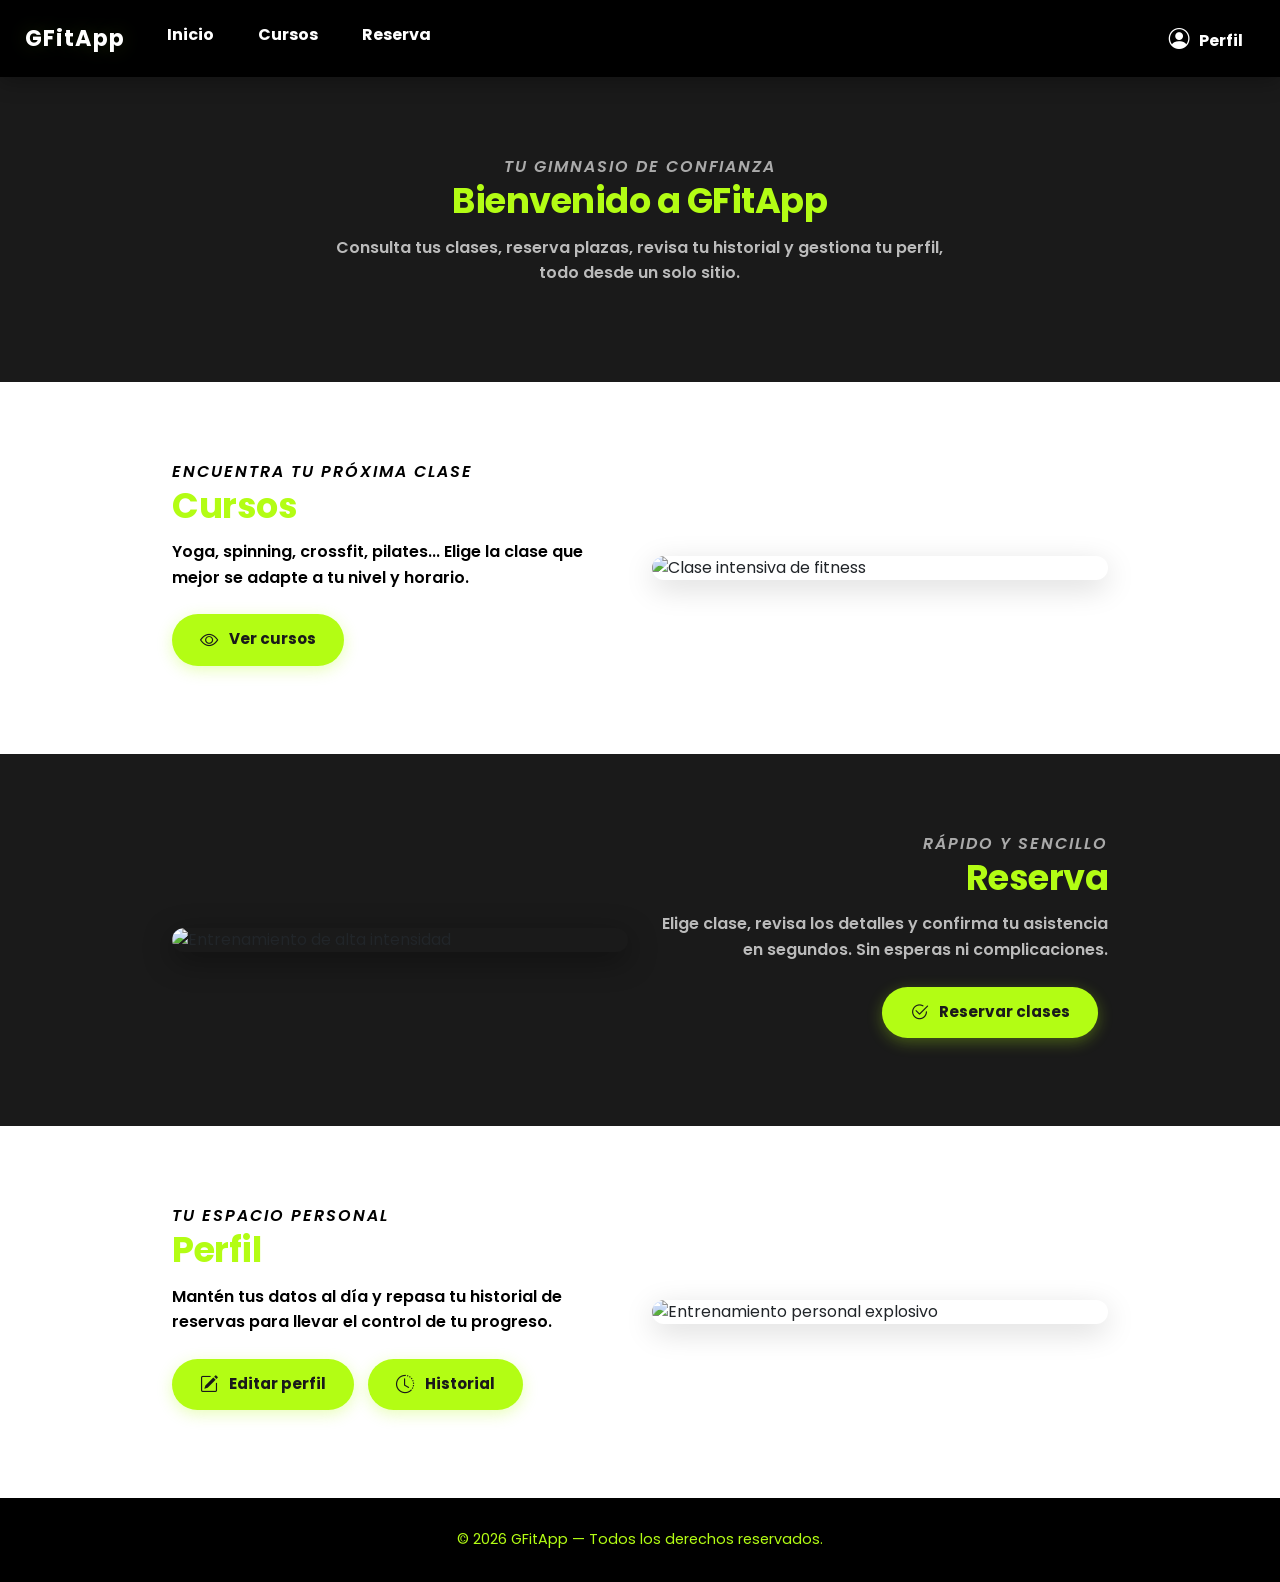
==== index.html @ 2117739c "Correción código del index.html y el manifest.json para la imágen en IOs" ====
<!DOCTYPE html>
<html lang="es">
<head>
    <meta charset="UTF-8">
    <meta name="viewport" content="width=device-width, initial-scale=1.0">
    <title>GFitApp – Tu gimnasio de confianza</title>
    <meta name="description" content="Gestiona tus clases, reservas y perfil en GFitApp, la plataforma de tu gimnasio de confianza.">
    <link rel="preconnect" href="https://fonts.googleapis.com">
    <link rel="preconnect" href="https://fonts.gstatic.com" crossorigin>
    <link href="https://fonts.googleapis.com/css2?family=Poppins:ital,wght@0,400;0,600;0,700;1,400&display=swap" rel="stylesheet">
    <link rel="stylesheet" href="https://cdn.jsdelivr.net/npm/bootstrap-icons@1.11.3/font/bootstrap-icons.css">
    <link href="https://cdn.jsdelivr.net/npm/bootstrap@5.3.0/dist/css/bootstrap.min.css" rel="stylesheet">
    <link rel="stylesheet" href="styles.css">
    <link rel="icon" href="data:image/svg+xml,<svg xmlns='http://www.w3.org/2000/svg' viewBox='0 0 100 100'><text y='.9em' font-size='90'>💪</text></svg>">
    <link rel="manifest" href="./manifest.json">
    <link rel="apple-touch-icon" sizes="180x180" href="./image_Gfit_180.png">


</head>
<body>
    <input type="checkbox" id="menu-toggle">
    <nav>
        <label for="menu-toggle" class="hamburguesa">&#9776;</label>
        <ul class="text-center" id="nav-menu">
            <li><a href="#Inicio" class="nav-menu-link">Inicio</a></li>
            <li><a href="#Cursos" class="nav-menu-link">Cursos</a></li>
            <li><a href="#Reserva" class="nav-menu-link">Reserva</a></li>
            <li><a href="perfil.html" class="nav-menu-link"><i class="bi bi-person-circle" style="font-size: 1.3rem; margin-right: 6px;"></i> Perfil</a></li>
        </ul>
        <a href="index.html" class="nav-brand">GFitApp</a>
    </nav>

    <main>
        <section id="Inicio" class="section-block section-dark">
            <div class="container">
                <div class="row align-items-center">
                    <div class="col-md-8 mx-auto text-center">
                        <h3 class="subtitulo">Tu gimnasio de confianza</h3>
                        <h2 class="titulo">Bienvenido a GFitApp</h2>
                        <p>Consulta tus clases, reserva plazas, revisa tu historial y gestiona tu perfil, todo desde un solo sitio.</p>
                    </div>
                </div>
            </div>
        </section>

        <section id="Cursos" class="section-block section-light">
            <div class="container">
                <div class="row align-items-center">
                    <div class="col-md-6">
                        <h3 class="subtitulo">Encuentra tu próxima clase</h3>
                        <h2 class="titulo">Cursos</h2>
                        <p>Yoga, spinning, crossfit, pilates... Elige la clase que mejor se adapte a tu nivel y horario.</p>
                        <div class="botones">
                            <a href="clases.html" class="btn btn-dark">
                                <i class="bi bi-eye"></i> Ver cursos
                            </a>
                        </div>
                    </div>
                    <div class="col-md-6">
                        <div class="img-wrapper">
                            <img src="https://images.unsplash.com/photo-1534258936925-c58bed479fcb?w=600&q=80&auto=format&fit=crop" alt="Clase intensiva de fitness" class="img-fluid">
                        </div>
                    </div>
                </div>
            </div>
        </section>

        <section id="Reserva" class="section-block section-dark">
            <div class="container">
                <div class="row align-items-center">
                    <div class="col-md-6">
                        <div class="img-wrapper">
                            <img src="https://images.unsplash.com/photo-1571019613454-1cb2f99b2d8b?w=600&q=80&auto=format&fit=crop" alt="Entrenamiento de alta intensidad" class="img-fluid">
                        </div>
                    </div>
                    <div class="col-md-6 text-md-end">
                        <h3 class="subtitulo">Rápido y sencillo</h3>
                        <h2 class="titulo">Reserva</h2>
                        <p>Elige clase, revisa los detalles y confirma tu asistencia en segundos. Sin esperas ni complicaciones.</p>
                        <div class="botones">
                            <a href="reservas.html" class="btn btn-dark">
                                <i class="bi bi-check2-circle"></i> Reservar clases
                            </a>
                        </div>
                    </div>
                </div>
            </div>
        </section>

        <section id="Perfil" class="section-block section-light">
            <div class="container">
                <div class="row align-items-center">
                    <div class="col-md-6">
                        <h3 class="subtitulo">Tu espacio personal</h3>
                        <h2 class="titulo">Perfil</h2>
                        <p>Mantén tus datos al día y repasa tu historial de reservas para llevar el control de tu progreso.</p>
                        <div class="botones">
                            <a href="perfil.html" class="btn btn-dark">
                                <i class="bi bi-pencil-square"></i> Editar perfil
                            </a>
                            <a href="historial.html" class="btn btn-dark">
                                <i class="bi bi-clock-history"></i> Historial
                            </a>
                        </div>
                    </div>
                    <div class="col-md-6">
                        <div class="img-wrapper">
                            <img src="https://images.unsplash.com/photo-1540497077202-7c8a3999166f?w=600&q=80&auto=format&fit=crop" alt="Entrenamiento personal explosivo" class="img-fluid">
                        </div>
                    </div>
                </div>
            </div>
        </section>
    </main>

    <footer>
        <div class="container">
            <p>&copy; 2026 GFitApp &mdash; Todos los derechos reservados.</p>
        </div>
    </footer>

    <script src="https://cdn.jsdelivr.net/npm/bootstrap@5.3.0/dist/js/bootstrap.bundle.min.js"></script>
    <script src="script.js"></script>

    <script>
        if ("serviceWorker" in navigator){
            navigator.serviceWorker.register("./service-worker.js")
            .then(() => console.log("Service Worker registrado"))
            .catch(error => console.log("Error:", error));
        }
    </script>

</body>
</html>
---- styles.css ----
html {
  scroll-padding-top: 80px;
  scroll-behavior: smooth;
}

body {
  margin: 0;
  font-family: 'Poppins', sans-serif;
  background: linear-gradient(180deg, #f3f5f7 0%, #e9ecef 100%);
  display: flex;
  flex-direction: column;
  min-height: 100vh;
}

main {
  flex: 1;
}

p {
  color: #000;
  font-weight: 600;
  line-height: 1.6;
}

nav {
  background-color: #000;
  padding: 15px 25px;
  display: flex;
  justify-content: space-between;
  align-items: center;
  position: sticky;
  top: 0;
  z-index: 1000;
  box-shadow: 0 4px 20px rgba(0,0,0,0.3);
}

nav ul {
  list-style: none;
  display: flex;
  gap: 20px;
  margin: 0;
}

nav a {
  color: #fff;
  text-decoration: none;
  font-weight: bold;
  transition: color 0.2s ease;
}

nav a:hover {
  color: #B3FD14;
}

.nav-brand {
  color: #fff;
  font-size: 1.4rem;
  font-weight: 700;
  text-decoration: none;
  transition: all 0.3s ease;
  order: -1;
  letter-spacing: 1px;
  text-shadow: 0 0 20px rgba(179, 253, 20, 0.15);
  position: relative;
}

.nav-brand::after {
  content: '';
  position: absolute;
  bottom: -2px;
  left: 0;
  right: 0;
  height: 2px;
  background: #B3FD14;
  transform: scaleX(0);
  transition: transform 0.25s ease;
}

.nav-brand:hover {
  color: #B3FD14;
  text-decoration: none;
  text-shadow: 0 0 30px rgba(179, 253, 20, 0.5);
}

.nav-brand:hover::after {
  transform: scaleX(1);
}

.nav-back:hover {
  color: #B3FD14;
  text-decoration: underline;
}

.nav-back {
  text-decoration: none;
  font-weight: bold;
  transition: color 0.2s ease;
}

.nav-menu-link {
  text-decoration: none;
  font-weight: bold;
  transition: color 0.2s ease;
  display: block;
  padding: 8px 12px;
  position: relative;
}

.nav-menu-link::after {
  content: '';
  position: absolute;
  bottom: 0;
  left: 12px;
  right: 12px;
  height: 2px;
  background: #B3FD14;
  transform: scaleX(0);
  transition: transform 0.25s ease;
}

.nav-menu-link:hover::after {
  transform: scaleX(1);
}

.form-max {
  max-width: 700px;
}

.hamburguesa {
  display: none;
  font-size: 28px;
  cursor: pointer;
  color: #fff;
  user-select: none;
  line-height: 1;
}

/* ========== BURBUJA (subpages) ========== */
.burbuja {
  background: #fff;
  border-radius: 20px;
  padding: 30px;
  margin: 20px auto;
  max-width: 900px;
  box-shadow: 0 4px 20px rgba(0,0,0,0.1);
}

/* ========== SECTION BLOCKS ========== */
.section-block {
  padding: 80px 0;
  position: relative;
  overflow: hidden;
}

.section-block .container {
  max-width: 960px;
}

.section-light {
  background: #fff;
}

.section-dark {
  background: #1a1a1a;
}

.section-dark p {
  color: #bbb;
}

.section-dark .subtitulo {
  color: #aaa;
}

/* ========== TYPOGRAPHY ========== */
.titulo {
  font-weight: 700;
  color: #B3FD14;
  font-size: 2.2rem;
  margin-bottom: 12px;
  letter-spacing: -0.5px;
}

.subtitulo {
  font-style: italic;
  color: #000;
  font-weight: 600;
  font-size: 1rem;
  text-transform: uppercase;
  letter-spacing: 2px;
  margin-bottom: 4px;
}

/* ========== IMAGES ========== */
.img-wrapper {
  overflow: hidden;
  border-radius: 16px;
  box-shadow: 0 8px 30px rgba(0,0,0,0.15);
  transition: box-shadow 0.4s ease;
}

.img-wrapper img {
  width: 100%;
  height: auto;
  display: block;
  transition: transform 0.5s ease, filter 0.5s ease;
}

.img-wrapper:hover img {
  transform: scale(1.06);
  filter: brightness(1.08);
}

.section-dark .img-wrapper {
  box-shadow: 0 8px 30px rgba(0,0,0,0.4);
}

/* ========== BUTTONS ========== */
.botones {
  margin-top: 24px;
}

.botones a,
.botones button {
  margin-right: 10px;
  margin-bottom: 8px;
}

.btn-dark {
  background-color: #B3FD14;
  border: none;
  border-radius: 50px;
  color: #1a1a1a;
  padding: 12px 28px;
  font-weight: 700;
  font-size: 0.95rem;
  transition: all 0.3s ease;
  box-shadow: 0 4px 15px rgba(179, 253, 20, 0.3);
}

.btn-dark i,
button.btn-dark i {
  font-size: 1.15rem;
  margin-right: 8px;
  vertical-align: middle;
}

.btn-dark:hover,
button.btn-dark:hover {
  background-color: #9ADC0A;
  color: #1a1a1a;
  transform: translateY(-2px);
  box-shadow: 0 6px 25px rgba(179, 253, 20, 0.45);
}

.btn-secondary {
  border-radius: 50px;
  padding: 12px 28px;
  font-weight: 600;
  transition: all 0.3s ease;
}

.btn-secondary:hover {
  transform: translateY(-2px);
}

.link-negro {
  color: #000;
  margin-left: 15px;
  text-decoration: none;
  transition: color 0.2s ease;
}

.link-negro:hover {
  text-decoration: underline;
  color: #B3FD14;
}

/* ========== FOOTER ========== */
footer {
  background-color: #000;
  color: #B3FD14;
  text-align: center;
  padding: 30px 0;
  flex-shrink: 0;
}

footer a {
  color: #B3FD14;
  text-decoration: underline;
  transition: color 0.2s ease;
}

footer a:hover {
  color: #fff;
}

footer p {
  color: #B3FD14;
  margin: 0;
  font-size: 0.9rem;
  font-weight: 400;
}

/* ========== LOADING SPINNER ========== */
.spinner {
  display: flex;
  justify-content: center;
  align-items: center;
  padding: 40px;
  gap: 10px;
  color: #000;
  font-weight: 600;
}

.spinner::before {
  content: '';
  width: 28px;
  height: 28px;
  border: 3px solid #ddd;
  border-top-color: #B3FD14;
  border-radius: 50%;
  animation: spin 0.8s linear infinite;
}

@keyframes spin {
  to { transform: rotate(360deg); }
}

/* ========== FORM FEEDBACK ========== */
.alert-danger {
  background: #fce4e4;
  border: 1px solid #e74c3c;
  color: #c0392b;
  padding: 10px 16px;
  border-radius: 10px;
  margin-top: 12px;
  font-size: 0.95rem;
  transition: opacity 0.3s ease;
}

.alert-success {
  background: #e8f8f0;
  border: 1px solid #B3FD14;
  color: #333;
  padding: 10px 16px;
  border-radius: 10px;
  margin-top: 12px;
  font-size: 0.95rem;
  transition: opacity 0.3s ease;
}

/* ========== CARDS ========== */
.card {
  transition: all 0.25s ease;
}

.card:hover {
  transform: translateY(-4px);
  box-shadow: 0 8px 20px rgba(0,0,0,0.12);
}

@media (max-width: 768px) {
  nav ul {
    flex-direction: column;
    display: none;
    background-color: #000;
    padding: 20px;
    margin-top: 10px;
    border-radius: 10px;
    opacity: 0;
    transition: opacity 0.3s ease;
  }

  #menu-toggle:checked + nav ul {
    display: flex;
    opacity: 1;
  }

  .hamburguesa {
    display: block;
  }

  #menu-toggle {
    display: none;
  }
}

@media (min-width: 769px) {
  nav ul {
    display: flex !important;
    flex-direction: row;
    flex: 1;
    background-color: transparent;
    padding: 0 0 0 30px;
  }

  nav ul li:last-child {
    margin-left: auto;
  }

  .hamburguesa,
  #menu-toggle {
    display: none;
  }
}

#lista-cursos {
  display: grid;
  grid-template-columns: repeat(auto-fit, minmax(320px, 1fr));
  gap: 25px;
  padding: 20px;
}

#lista-cursos .card {
  background: linear-gradient(145deg, #ffffff, #f8f9fa);
  border-radius: 20px;
  border-left: 6px solid #B3FD14;
  box-shadow: 0 6px 16px rgba(0, 0, 0, 0.12);
  padding: 25px 30px;
  transition: all 0.25s ease;
}

#lista-cursos .card:hover {
  transform: translateY(-6px);
  box-shadow: 0 10px 25px rgba(0, 0, 0, 0.18);
}

#lista-cursos h4 {
  font-size: 1.6rem;
  font-weight: 700;
  color: #1a1a1a;
  margin-bottom: 12px;
  letter-spacing: 0.5px;
}

#lista-cursos p {
  font-size: 1.1rem;
  color: #000;
  font-weight: 600;
  margin: 6px 0;
}

#lista-cursos strong {
  color: #000;
  font-weight: 700;
}

@media (max-width: 768px){
  .titulo {
    font-size: 1.7rem;
  }

  p{
    font-size: 0.95rem;
  }
}

@media (max-width: 768px){
  .section-block{
    padding: 50px 15px;
  }

  .burbuja {
    padding: 20px;
    margin: 15px;
  }
}
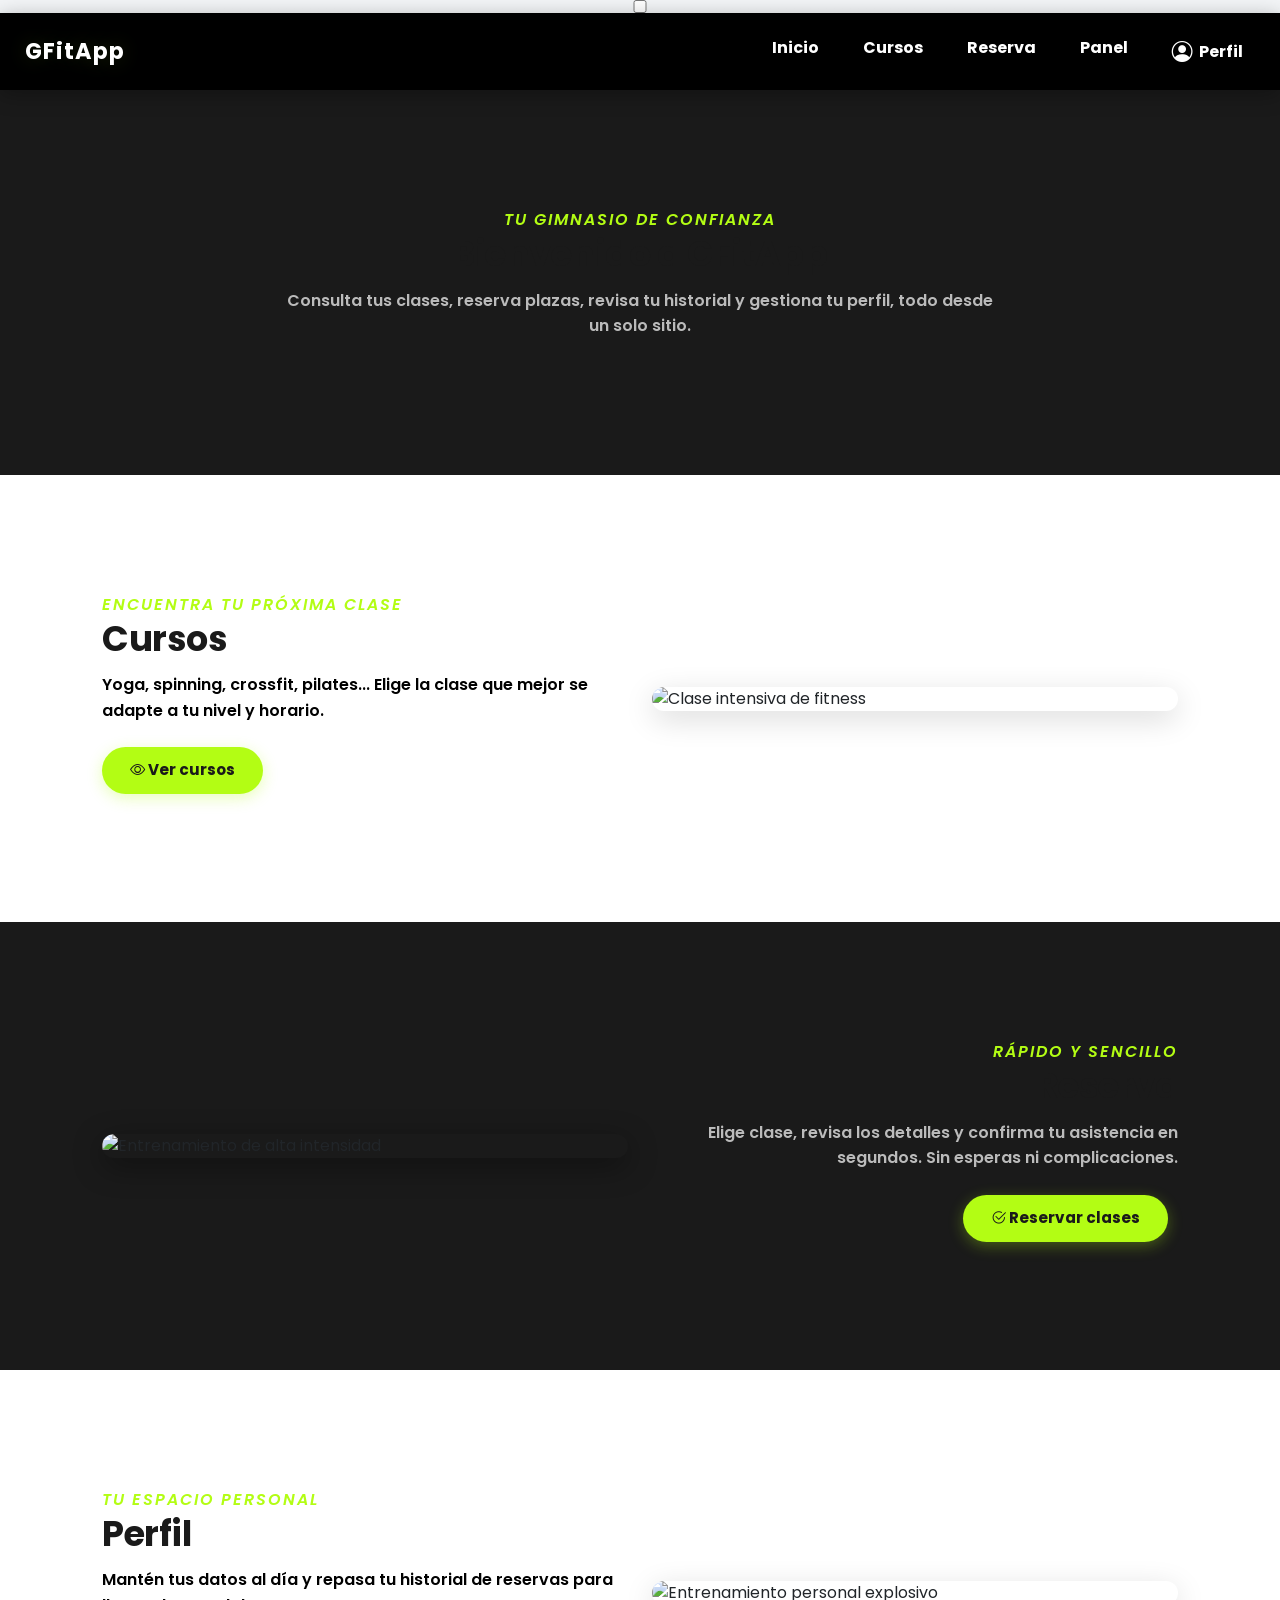
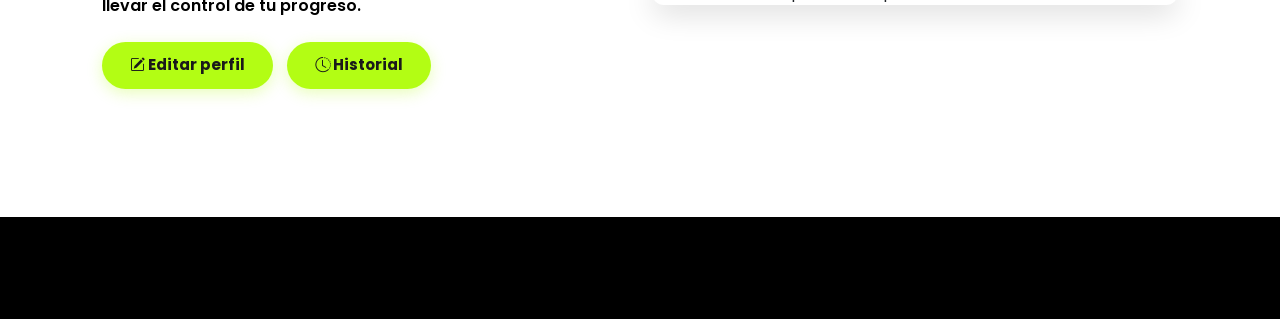
==== commit 6109a64b: "Actualización" ====
--- a/index.html
+++ b/index.html
@@ -1,6 +1,7 @@
 <!DOCTYPE html>
 <html lang="es">
 <head>
+
     <meta charset="UTF-8">
     <meta name="viewport" content="width=device-width, initial-scale=1.0">
     <title>GFitApp – Tu gimnasio de confianza</title>
@@ -11,12 +12,18 @@
     <link rel="stylesheet" href="https://cdn.jsdelivr.net/npm/bootstrap-icons@1.11.3/font/bootstrap-icons.css">
     <link href="https://cdn.jsdelivr.net/npm/bootstrap@5.3.0/dist/css/bootstrap.min.css" rel="stylesheet">
     <link rel="stylesheet" href="styles.css">
+
+    <!-- Favicon original -->
     <link rel="icon" href="data:image/svg+xml,<svg xmlns='http://www.w3.org/2000/svg' viewBox='0 0 100 100'><text y='.9em' font-size='90'>💪</text></svg>">
+
+    <!-- Favicons añadidos del segundo index -->
+    <link rel="icon" href="https://framerusercontent.com/images/8bOBdZc7pcumKLrCZagKXJMKfrE.png" media="(prefers-color-scheme: light)">
+    <link rel="icon" href="https://framerusercontent.com/images/e0eyT5DJoqOkBYq9GE3nO7YiA.png" media="(prefers-color-scheme: dark)">
+
     <link rel="manifest" href="./manifest.json">
     <link rel="apple-touch-icon" sizes="180x180" href="./image_Gfit_180.png">
+</head>
 
-
-</head>
 <body>
     <input type="checkbox" id="menu-toggle">
     <nav>
@@ -25,7 +32,13 @@
             <li><a href="#Inicio" class="nav-menu-link">Inicio</a></li>
             <li><a href="#Cursos" class="nav-menu-link">Cursos</a></li>
             <li><a href="#Reserva" class="nav-menu-link">Reserva</a></li>
-            <li><a href="perfil.html" class="nav-menu-link"><i class="bi bi-person-circle" style="font-size: 1.3rem; margin-right: 6px;"></i> Perfil</a></li>
+
+            <!-- Enlace nuevo añadido del segundo index -->
+            <li><a href="panel.html" class="nav-menu-link">Panel</a></li>
+
+            <li><a href="perfil.html" class="nav-menu-link">
+                <i class="bi bi-person-circle" style="font-size: 1.3rem; margin-right: 6px;"></i> Perfil
+            </a></li>
         </ul>
         <a href="index.html" class="nav-brand">GFitApp</a>
     </nav>
@@ -131,4 +144,4 @@
     </script>
 
 </body>
-</html>+</html>
--- a/styles.css
+++ b/styles.css
@@ -22,6 +22,7 @@
   line-height: 1.6;
 }
 
+/* ================= NAV ================= */
 nav {
   background-color: #000;
   padding: 15px 25px;
@@ -78,17 +79,11 @@
 
 .nav-brand:hover {
   color: #B3FD14;
-  text-decoration: none;
   text-shadow: 0 0 30px rgba(179, 253, 20, 0.5);
 }
 
 .nav-brand:hover::after {
   transform: scaleX(1);
-}
-
-.nav-back:hover {
-  color: #B3FD14;
-  text-decoration: underline;
 }
 
 .nav-back {
@@ -97,11 +92,17 @@
   transition: color 0.2s ease;
 }
 
+.nav-back:hover {
+  color: #B3FD14;
+  text-decoration: underline;
+}
+
 .nav-menu-link {
   text-decoration: none;
   font-weight: bold;
   transition: color 0.2s ease;
-  display: block;
+  display: flex; /* ← añadido del segundo CSS */
+  align-items: center; /* ← añadido */
   padding: 8px 12px;
   position: relative;
 }
@@ -122,8 +123,9 @@
   transform: scaleX(1);
 }
 
+/* ================= FORM MAX ================= */
 .form-max {
-  max-width: 700px;
+  max-width: 800px; /* ← actualizado desde 700px */
 }
 
 .hamburguesa {
@@ -135,25 +137,25 @@
   line-height: 1;
 }
 
-/* ========== BURBUJA (subpages) ========== */
+/* ================= BURBUJA ================= */
 .burbuja {
   background: #fff;
   border-radius: 20px;
-  padding: 30px;
-  margin: 20px auto;
-  max-width: 900px;
-  box-shadow: 0 4px 20px rgba(0,0,0,0.1);
-}
-
-/* ========== SECTION BLOCKS ========== */
+  padding: 45px; /* ← actualizado */
+  margin: 30px auto; /* ← actualizado */
+  max-width: 960px; /* ← actualizado */
+  box-shadow: 0 8px 30px rgba(0,0,0,0.08); /* ← actualizado */
+}
+
+/* ================= SECTION BLOCKS ================= */
 .section-block {
-  padding: 80px 0;
+  padding: 120px 0; /* ← actualizado */
   position: relative;
   overflow: hidden;
 }
 
 .section-block .container {
-  max-width: 960px;
+  max-width: 1100px; /* ← actualizado */
 }
 
 .section-light {
@@ -168,14 +170,11 @@
   color: #bbb;
 }
 
-.section-dark .subtitulo {
-  color: #aaa;
-}
-
-/* ========== TYPOGRAPHY ========== */
+/* ================= TYPOGRAPHY ================= */
+/* Cambios solicitados */
 .titulo {
   font-weight: 700;
-  color: #B3FD14;
+  color: #1a1a1a; /* ← ahora negro */
   font-size: 2.2rem;
   margin-bottom: 12px;
   letter-spacing: -0.5px;
@@ -183,7 +182,7 @@
 
 .subtitulo {
   font-style: italic;
-  color: #000;
+  color: #B3FD14; /* ← ahora verde */
   font-weight: 600;
   font-size: 1rem;
   text-transform: uppercase;
@@ -191,7 +190,7 @@
   margin-bottom: 4px;
 }
 
-/* ========== IMAGES ========== */
+/* ================= IMAGES ================= */
 .img-wrapper {
   overflow: hidden;
   border-radius: 16px;
@@ -215,7 +214,7 @@
   box-shadow: 0 8px 30px rgba(0,0,0,0.4);
 }
 
-/* ========== BUTTONS ========== */
+/* ================= BUTTONS ================= */
 .botones {
   margin-top: 24px;
 }
@@ -238,45 +237,13 @@
   box-shadow: 0 4px 15px rgba(179, 253, 20, 0.3);
 }
 
-.btn-dark i,
-button.btn-dark i {
-  font-size: 1.15rem;
-  margin-right: 8px;
-  vertical-align: middle;
-}
-
-.btn-dark:hover,
-button.btn-dark:hover {
+.btn-dark:hover {
   background-color: #9ADC0A;
-  color: #1a1a1a;
   transform: translateY(-2px);
   box-shadow: 0 6px 25px rgba(179, 253, 20, 0.45);
 }
 
-.btn-secondary {
-  border-radius: 50px;
-  padding: 12px 28px;
-  font-weight: 600;
-  transition: all 0.3s ease;
-}
-
-.btn-secondary:hover {
-  transform: translateY(-2px);
-}
-
-.link-negro {
-  color: #000;
-  margin-left: 15px;
-  text-decoration: none;
-  transition: color 0.2s ease;
-}
-
-.link-negro:hover {
-  text-decoration: underline;
-  color: #B3FD14;
-}
-
-/* ========== FOOTER ========== */
+/* ================= FOOTER ================= */
 footer {
   background-color: #000;
   color: #B3FD14;
@@ -285,24 +252,7 @@
   flex-shrink: 0;
 }
 
-footer a {
-  color: #B3FD14;
-  text-decoration: underline;
-  transition: color 0.2s ease;
-}
-
-footer a:hover {
-  color: #fff;
-}
-
-footer p {
-  color: #B3FD14;
-  margin: 0;
-  font-size: 0.9rem;
-  font-weight: 400;
-}
-
-/* ========== LOADING SPINNER ========== */
+/* ================= SPINNER ================= */
 .spinner {
   display: flex;
   justify-content: center;
@@ -327,7 +277,7 @@
   to { transform: rotate(360deg); }
 }
 
-/* ========== FORM FEEDBACK ========== */
+/* ================= FORM FEEDBACK ================= */
 .alert-danger {
   background: #fce4e4;
   border: 1px solid #e74c3c;
@@ -335,8 +285,6 @@
   padding: 10px 16px;
   border-radius: 10px;
   margin-top: 12px;
-  font-size: 0.95rem;
-  transition: opacity 0.3s ease;
 }
 
 .alert-success {
@@ -346,11 +294,9 @@
   padding: 10px 16px;
   border-radius: 10px;
   margin-top: 12px;
-  font-size: 0.95rem;
-  transition: opacity 0.3s ease;
-}
-
-/* ========== CARDS ========== */
+}
+
+/* ================= CARDS ================= */
 .card {
   transition: all 0.25s ease;
 }
@@ -360,109 +306,77 @@
   box-shadow: 0 8px 20px rgba(0,0,0,0.12);
 }
 
-@media (max-width: 768px) {
-  nav ul {
-    flex-direction: column;
-    display: none;
-    background-color: #000;
-    padding: 20px;
-    margin-top: 10px;
-    border-radius: 10px;
-    opacity: 0;
-    transition: opacity 0.3s ease;
-  }
-
-  #menu-toggle:checked + nav ul {
-    display: flex;
-    opacity: 1;
-  }
-
-  .hamburguesa {
-    display: block;
-  }
-
-  #menu-toggle {
-    display: none;
-  }
-}
-
-@media (min-width: 769px) {
-  nav ul {
-    display: flex !important;
-    flex-direction: row;
-    flex: 1;
-    background-color: transparent;
-    padding: 0 0 0 30px;
-  }
-
-  nav ul li:last-child {
-    margin-left: auto;
-  }
-
-  .hamburguesa,
-  #menu-toggle {
-    display: none;
-  }
-}
-
-#lista-cursos {
-  display: grid;
-  grid-template-columns: repeat(auto-fit, minmax(320px, 1fr));
-  gap: 25px;
-  padding: 20px;
-}
-
-#lista-cursos .card {
-  background: linear-gradient(145deg, #ffffff, #f8f9fa);
+/* ================= PANEL CARD (nuevo) ================= */
+.panel-card {
+  background: #fff;
   border-radius: 20px;
   border-left: 6px solid #B3FD14;
-  box-shadow: 0 6px 16px rgba(0, 0, 0, 0.12);
-  padding: 25px 30px;
-  transition: all 0.25s ease;
-}
-
-#lista-cursos .card:hover {
-  transform: translateY(-6px);
-  box-shadow: 0 10px 25px rgba(0, 0, 0, 0.18);
-}
-
-#lista-cursos h4 {
-  font-size: 1.6rem;
+  box-shadow: 0 6px 20px rgba(0,0,0,0.06);
+  transition: all 0.3s ease;
+  display: flex;
+  flex-direction: column;
+}
+
+.panel-card:hover {
+  transform: translateY(-4px);
+  box-shadow: 0 12px 30px rgba(0,0,0,0.1);
+}
+
+.panel-card .card-icon {
+  font-size: 2.2rem;
+  color: #B3FD14;
+}
+
+.panel-card h4 {
   font-weight: 700;
+  font-size: 1.3rem;
   color: #1a1a1a;
-  margin-bottom: 12px;
-  letter-spacing: 0.5px;
-}
-
-#lista-cursos p {
-  font-size: 1.1rem;
-  color: #000;
+}
+
+.panel-card .progress {
+  height: 8px;
+  border-radius: 10px;
+  background: #e9ecef;
+}
+
+.panel-card .progress-bar {
+  background: #B3FD14;
+  border-radius: 10px;
+  transition: width 0.6s ease;
+}
+
+/* ================= FORMULARIOS (nuevo) ================= */
+.form-control, .form-select {
+  border: 2px solid #e0e0e0;
+  border-radius: 12px;
+  padding: 12px 16px;
+  transition: border-color 0.3s ease, box-shadow 0.3s ease;
+}
+
+.form-control:focus, .form-select:focus {
+  border-color: #B3FD14;
+  box-shadow: 0 0 0 3px rgba(179,253,20,0.2);
+}
+
+.form-label {
   font-weight: 600;
-  margin: 6px 0;
-}
-
-#lista-cursos strong {
-  color: #000;
-  font-weight: 700;
-}
-
+  color: #1a1a1a;
+  margin-bottom: 6px;
+}
+
+.table {
+  margin-bottom: 0;
+}
+
+.table td {
+  padding: 12px 8px;
+  vertical-align: middle;
+}
+
+/* ================= RESPONSIVE ================= */
 @media (max-width: 768px){
-  .titulo {
-    font-size: 1.7rem;
-  }
-
-  p{
-    font-size: 0.95rem;
-  }
-}
-
-@media (max-width: 768px){
-  .section-block{
-    padding: 50px 15px;
-  }
-
-  .burbuja {
-    padding: 20px;
-    margin: 15px;
-  }
-}+  .titulo { font-size: 1.7rem; }
+  p { font-size: 0.95rem; }
+  .section-block { padding: 50px 15px; }
+  .burbuja { padding: 20px; margin: 15px; }
+}
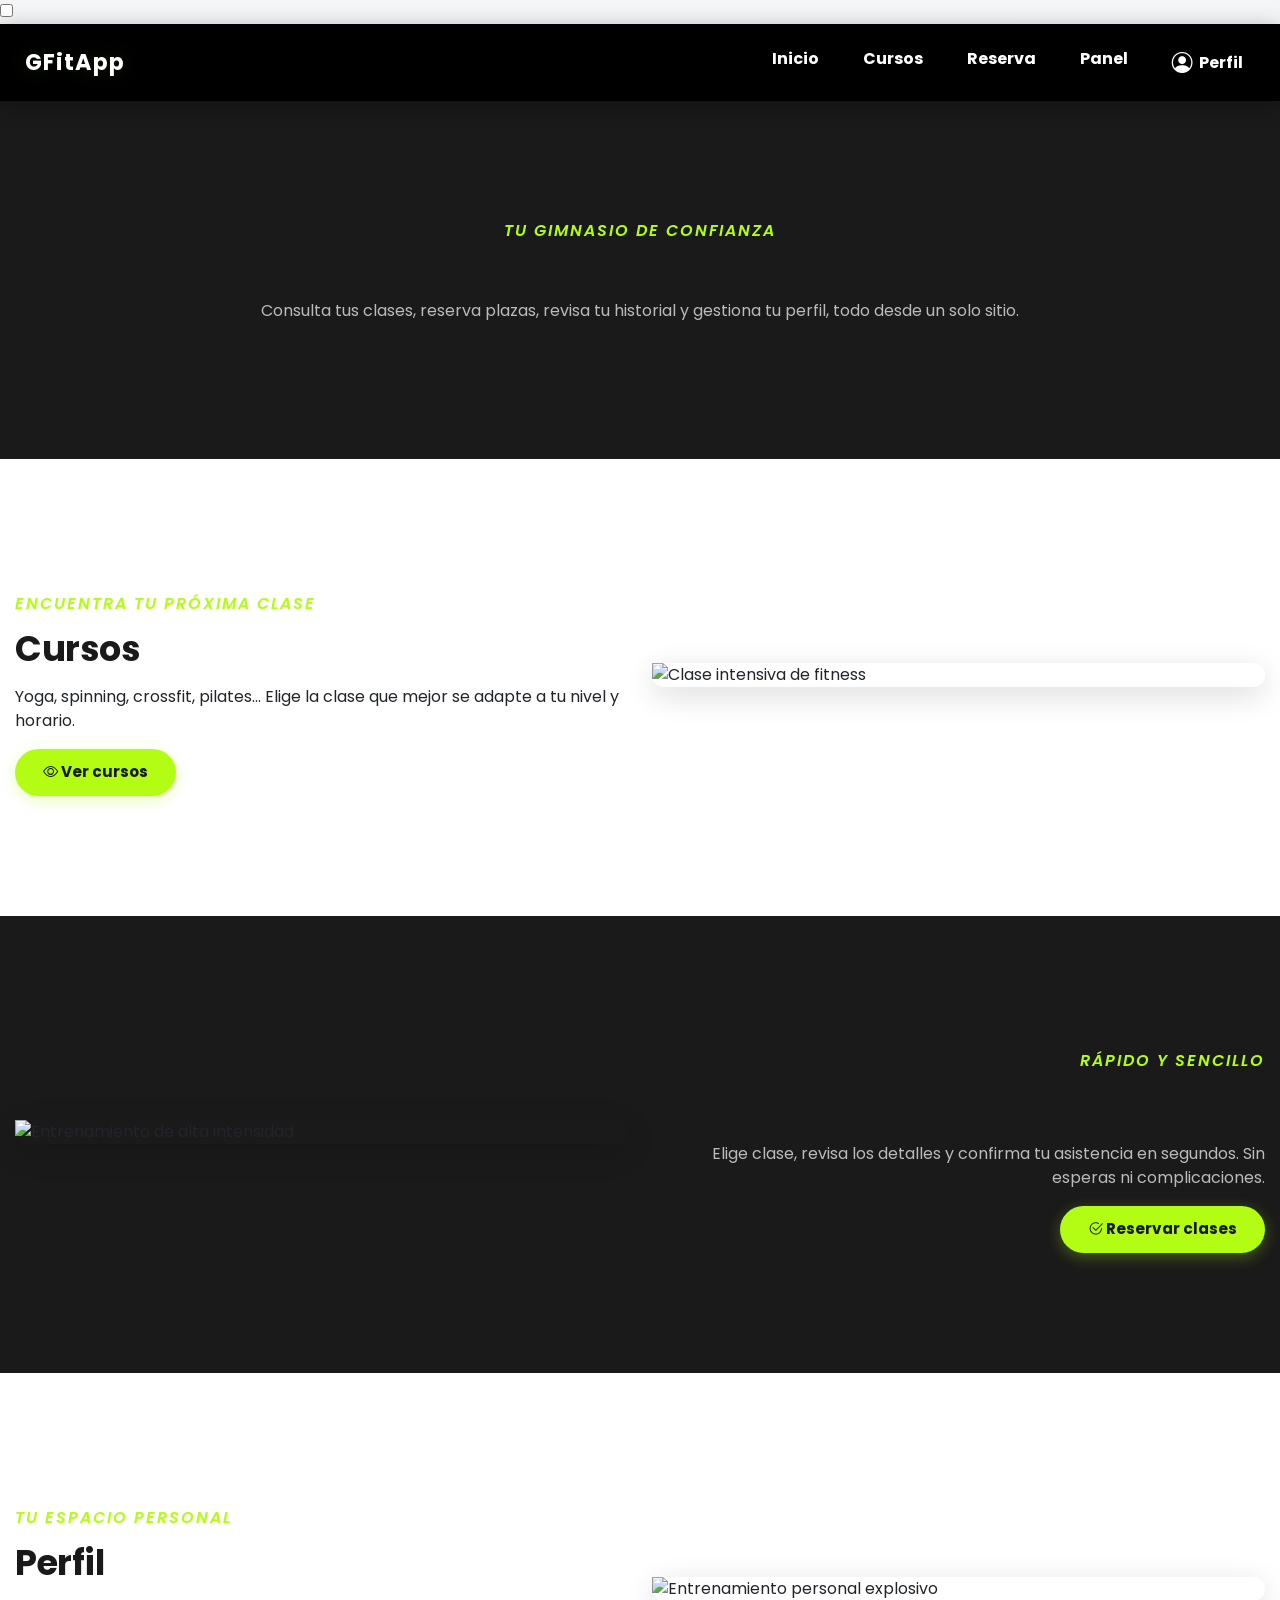
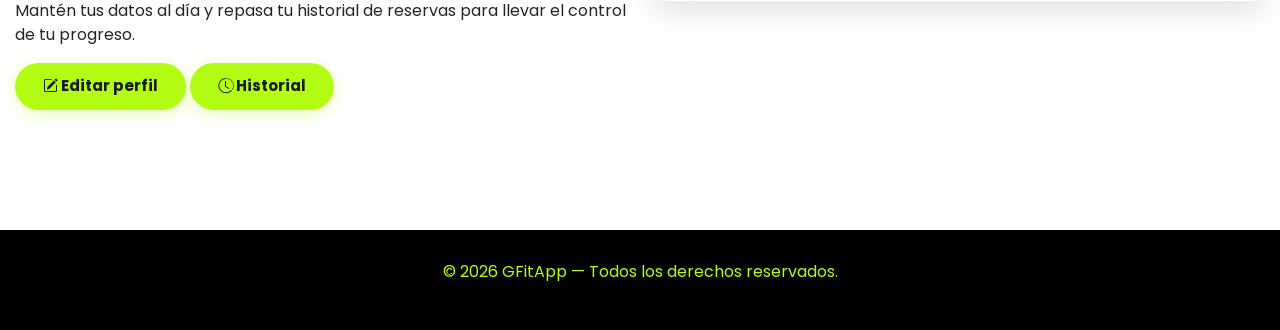
==== commit f5e43f17: "Actualizació icono 2" ====
--- a/index.html
+++ b/index.html
@@ -21,7 +21,7 @@
     <link rel="icon" href="https://framerusercontent.com/images/e0eyT5DJoqOkBYq9GE3nO7YiA.png" media="(prefers-color-scheme: dark)">
 
     <link rel="manifest" href="./manifest.json">
-    <link rel="apple-touch-icon" sizes="180x180" href="./image_Gfit_180.png">
+    <link rel="apple-touch-icon" sizes="180x180" href="./gfit_image_180.png">
 </head>
 
 <body>
--- a/styles.css
+++ b/styles.css
@@ -7,19 +7,6 @@
   margin: 0;
   font-family: 'Poppins', sans-serif;
   background: linear-gradient(180deg, #f3f5f7 0%, #e9ecef 100%);
-  display: flex;
-  flex-direction: column;
-  min-height: 100vh;
-}
-
-main {
-  flex: 1;
-}
-
-p {
-  color: #000;
-  font-weight: 600;
-  line-height: 1.6;
 }
 
 /* ================= NAV ================= */
@@ -32,10 +19,12 @@
   position: sticky;
   top: 0;
   z-index: 1000;
+  width: 100%;
+  max-width: 100%;
   box-shadow: 0 4px 20px rgba(0,0,0,0.3);
 }
 
-nav ul {
+nav #nav-menu {
   list-style: none;
   display: flex;
   gap: 20px;
@@ -86,23 +75,12 @@
   transform: scaleX(1);
 }
 
-.nav-back {
-  text-decoration: none;
-  font-weight: bold;
-  transition: color 0.2s ease;
-}
-
-.nav-back:hover {
-  color: #B3FD14;
-  text-decoration: underline;
-}
-
 .nav-menu-link {
   text-decoration: none;
   font-weight: bold;
   transition: color 0.2s ease;
-  display: flex; /* ← añadido del segundo CSS */
-  align-items: center; /* ← añadido */
+  display: flex;
+  align-items: center;
   padding: 8px 12px;
   position: relative;
 }
@@ -123,11 +101,6 @@
   transform: scaleX(1);
 }
 
-/* ================= FORM MAX ================= */
-.form-max {
-  max-width: 800px; /* ← actualizado desde 700px */
-}
-
 .hamburguesa {
   display: none;
   font-size: 28px;
@@ -137,25 +110,32 @@
   line-height: 1;
 }
 
+/* ================= CONTAINERS ================= */
+.container {
+  max-width: 100% !important;
+  padding-left: 15px;
+  padding-right: 15px;
+}
+
 /* ================= BURBUJA ================= */
 .burbuja {
   background: #fff;
   border-radius: 20px;
-  padding: 45px; /* ← actualizado */
-  margin: 30px auto; /* ← actualizado */
-  max-width: 960px; /* ← actualizado */
-  box-shadow: 0 8px 30px rgba(0,0,0,0.08); /* ← actualizado */
+  padding: 45px;
+  margin: 30px auto;
+  max-width: min(960px, 100%);
+  box-shadow: 0 8px 30px rgba(0,0,0,0.08);
 }
 
 /* ================= SECTION BLOCKS ================= */
 .section-block {
-  padding: 120px 0; /* ← actualizado */
+  padding: 120px 0;
   position: relative;
-  overflow: hidden;
+  overflow: visible;
 }
 
 .section-block .container {
-  max-width: 1100px; /* ← actualizado */
+  max-width: min(1100px, 100%);
 }
 
 .section-light {
@@ -171,10 +151,9 @@
 }
 
 /* ================= TYPOGRAPHY ================= */
-/* Cambios solicitados */
 .titulo {
   font-weight: 700;
-  color: #1a1a1a; /* ← ahora negro */
+  color: #1a1a1a;
   font-size: 2.2rem;
   margin-bottom: 12px;
   letter-spacing: -0.5px;
@@ -182,7 +161,7 @@
 
 .subtitulo {
   font-style: italic;
-  color: #B3FD14; /* ← ahora verde */
+  color: #B3FD14;
   font-weight: 600;
   font-size: 1rem;
   text-transform: uppercase;
@@ -192,10 +171,15 @@
 
 /* ================= IMAGES ================= */
 .img-wrapper {
-  overflow: hidden;
+  overflow: visible;
   border-radius: 16px;
   box-shadow: 0 8px 30px rgba(0,0,0,0.15);
   transition: box-shadow 0.4s ease;
+  margin-bottom: 25px; /* ← ESPACIADO AÑADIDO */
+}
+
+.section-block .col-md-6 > *:not(.img-wrapper) {
+  margin-top: 15px; /* ← ESPACIADO AÑADIDO */
 }
 
 .img-wrapper img {
@@ -210,19 +194,9 @@
   filter: brightness(1.08);
 }
 
-.section-dark .img-wrapper {
-  box-shadow: 0 8px 30px rgba(0,0,0,0.4);
-}
-
 /* ================= BUTTONS ================= */
 .botones {
   margin-top: 24px;
-}
-
-.botones a,
-.botones button {
-  margin-right: 10px;
-  margin-bottom: 8px;
 }
 
 .btn-dark {
@@ -249,64 +223,9 @@
   color: #B3FD14;
   text-align: center;
   padding: 30px 0;
-  flex-shrink: 0;
-}
-
-/* ================= SPINNER ================= */
-.spinner {
-  display: flex;
-  justify-content: center;
-  align-items: center;
-  padding: 40px;
-  gap: 10px;
-  color: #000;
-  font-weight: 600;
-}
-
-.spinner::before {
-  content: '';
-  width: 28px;
-  height: 28px;
-  border: 3px solid #ddd;
-  border-top-color: #B3FD14;
-  border-radius: 50%;
-  animation: spin 0.8s linear infinite;
-}
-
-@keyframes spin {
-  to { transform: rotate(360deg); }
-}
-
-/* ================= FORM FEEDBACK ================= */
-.alert-danger {
-  background: #fce4e4;
-  border: 1px solid #e74c3c;
-  color: #c0392b;
-  padding: 10px 16px;
-  border-radius: 10px;
-  margin-top: 12px;
-}
-
-.alert-success {
-  background: #e8f8f0;
-  border: 1px solid #B3FD14;
-  color: #333;
-  padding: 10px 16px;
-  border-radius: 10px;
-  margin-top: 12px;
-}
-
-/* ================= CARDS ================= */
-.card {
-  transition: all 0.25s ease;
-}
-
-.card:hover {
-  transform: translateY(-4px);
-  box-shadow: 0 8px 20px rgba(0,0,0,0.12);
-}
-
-/* ================= PANEL CARD (nuevo) ================= */
+}
+
+/* ================= PANEL CARD ================= */
 .panel-card {
   background: #fff;
   border-radius: 20px;
@@ -315,16 +234,16 @@
   transition: all 0.3s ease;
   display: flex;
   flex-direction: column;
+  width: 100%;
+  max-width: 100%;
+  box-sizing: border-box;
+  padding: 20px;
+  overflow-wrap: break-word;
 }
 
 .panel-card:hover {
   transform: translateY(-4px);
   box-shadow: 0 12px 30px rgba(0,0,0,0.1);
-}
-
-.panel-card .card-icon {
-  font-size: 2.2rem;
-  color: #B3FD14;
 }
 
 .panel-card h4 {
@@ -345,38 +264,47 @@
   transition: width 0.6s ease;
 }
 
-/* ================= FORMULARIOS (nuevo) ================= */
-.form-control, .form-select {
-  border: 2px solid #e0e0e0;
-  border-radius: 12px;
-  padding: 12px 16px;
-  transition: border-color 0.3s ease, box-shadow 0.3s ease;
-}
-
-.form-control:focus, .form-select:focus {
-  border-color: #B3FD14;
-  box-shadow: 0 0 0 3px rgba(179,253,20,0.2);
-}
-
-.form-label {
-  font-weight: 600;
-  color: #1a1a1a;
-  margin-bottom: 6px;
-}
-
-.table {
-  margin-bottom: 0;
-}
-
-.table td {
-  padding: 12px 8px;
-  vertical-align: middle;
-}
-
 /* ================= RESPONSIVE ================= */
-@media (max-width: 768px){
+@media (max-width: 768px) {
+
   .titulo { font-size: 1.7rem; }
   p { font-size: 0.95rem; }
-  .section-block { padding: 50px 15px; }
-  .burbuja { padding: 20px; margin: 15px; }
-}
+
+  .section-block {
+    padding: 40px 10px;
+  }
+
+  .burbuja {
+    padding: 20px;
+    margin: 15px;
+  }
+
+  .panel-card {
+    padding: 16px;
+  }
+
+  .img-wrapper {
+    margin-bottom: 30px; /* más aire en móvil */
+  }
+
+  /* MENÚ MÓVIL */
+  nav #nav-menu {
+    position: absolute;
+    top: 60px;
+    left: 0;
+    right: 0;
+    background: #000;
+    flex-direction: column;
+    gap: 0;
+    display: none;
+    padding: 20px 0;
+  }
+
+  #menu-toggle:checked ~ nav #nav-menu {
+    display: flex;
+  }
+
+  .hamburguesa {
+    display: block;
+  }
+}
